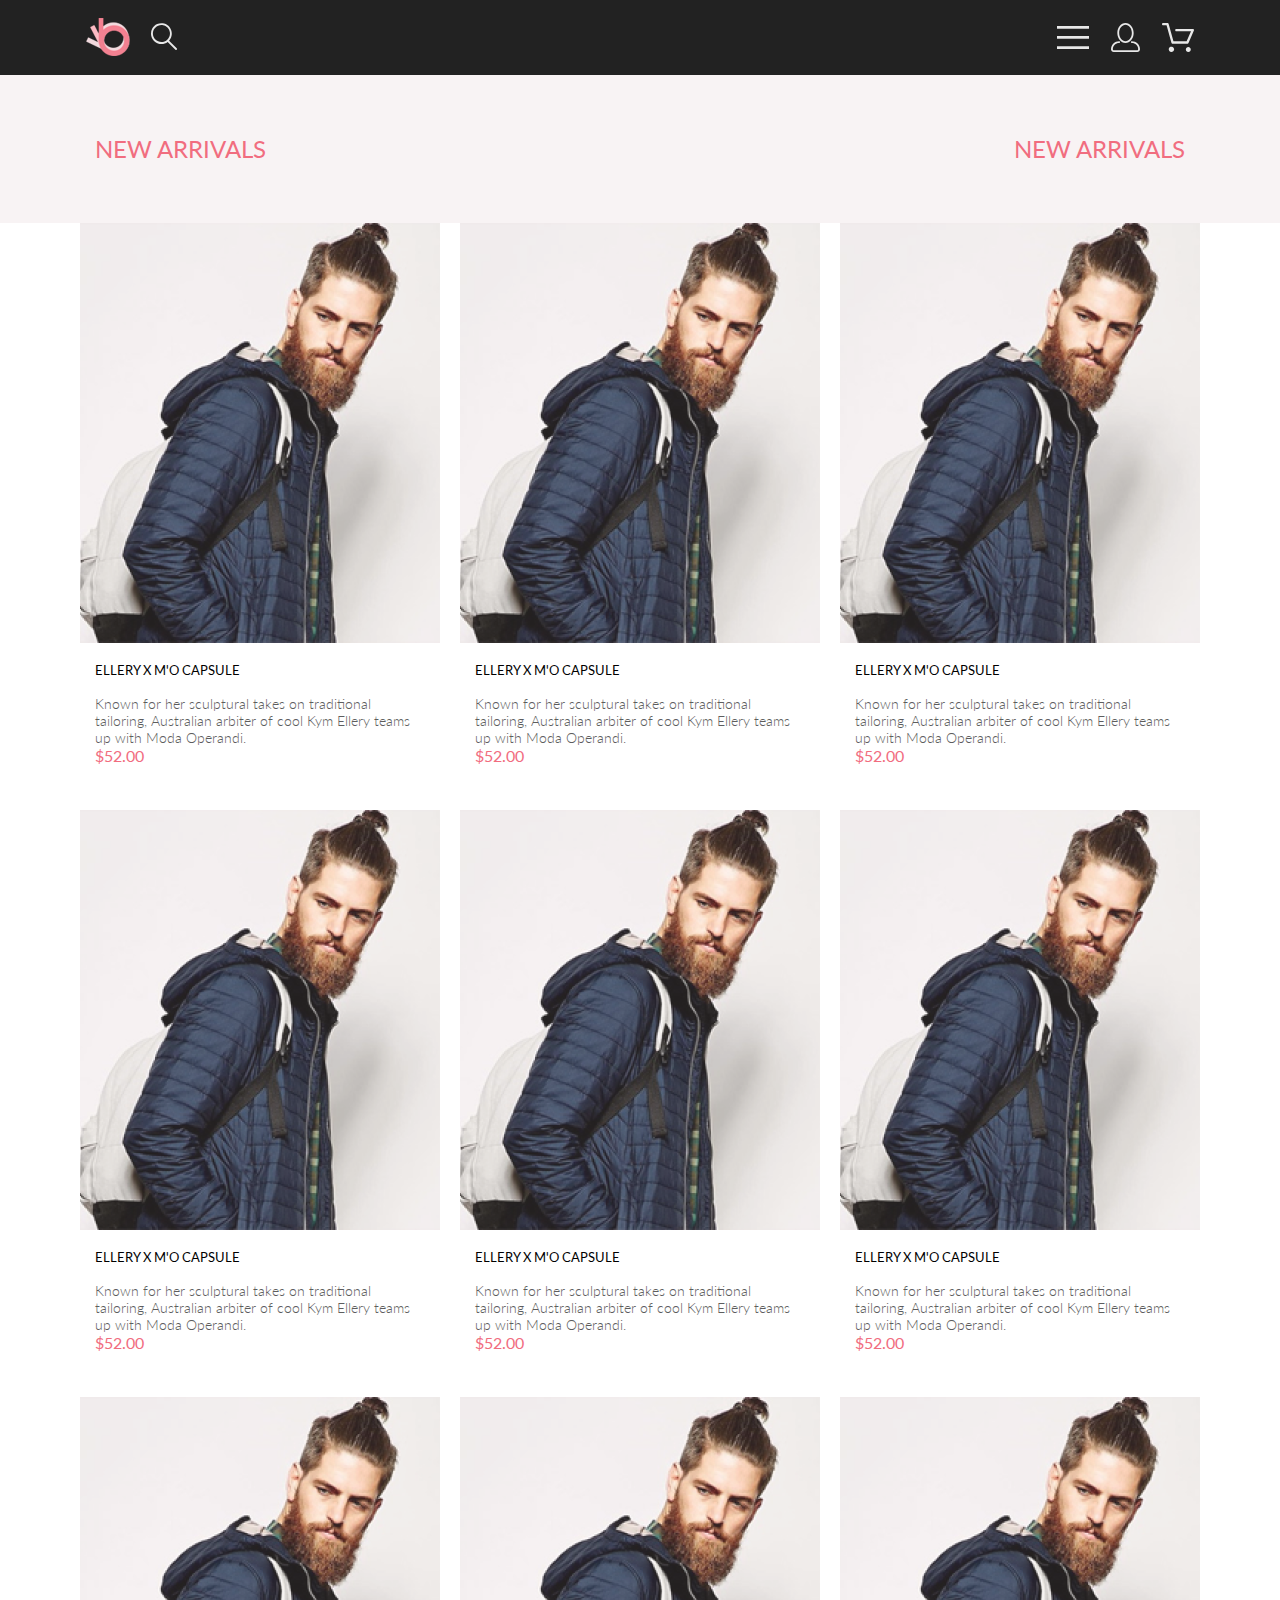
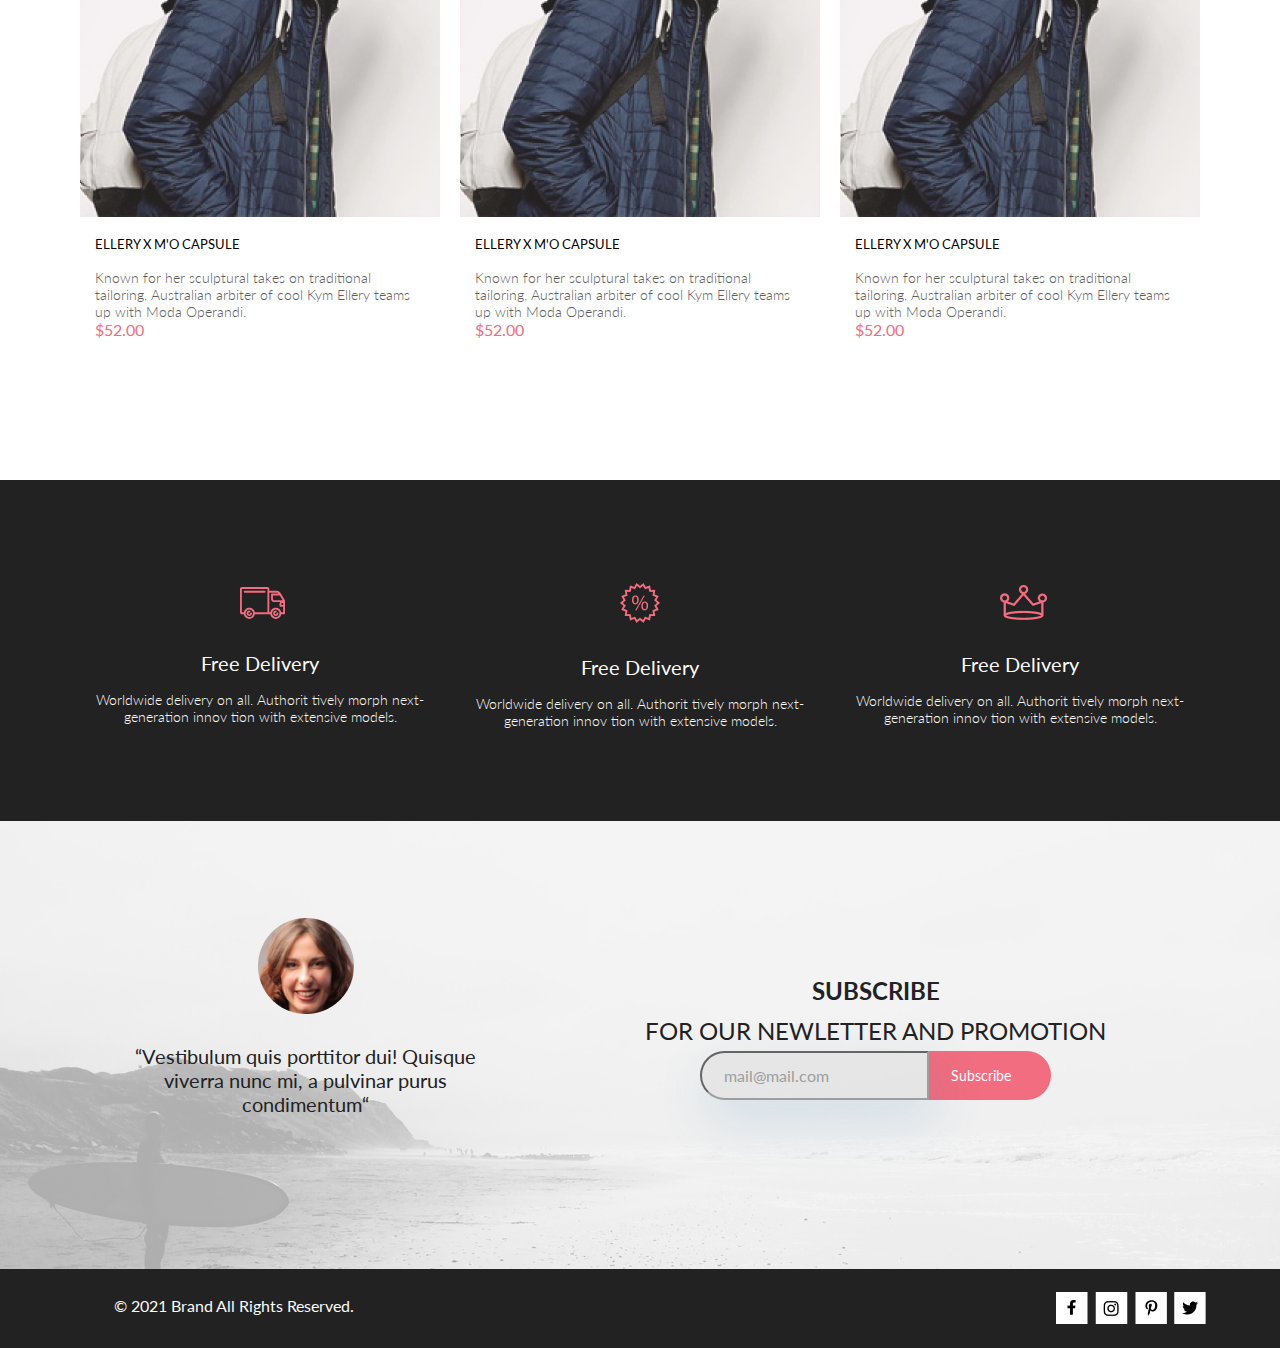
==== catalog.html @ 4927cd86 "Отправляю д/з к 3 уроку" ====
<!DOCTYPE html>
<html lang="en">

<head>
    <meta charset="UTF-8">
    <meta http-equiv="X-UA-Compatible" content="IE=edge">
    <meta name="viewport" content="width=device-width, initial-scale=1.0">
    <title>Интернет-магазин</title>
    <link rel="stylesheet" href="/style.css">
    <style>
        @import url('https://fonts.googleapis.com/css2?family=Lato:ital,wght@0,400;1,300;1,700&display=swap');
    </style>
</head>

<body>
    <div class="wrap">
        <div class="header">
            <div class="container">
                <div class="flex-head-menu">
                    <div class="flex-head-menu-left">
                        <div class="logo">
                            <p>
                                <a href="/index.html"><img src="/img/logo.svg" alt="Логотип"></a>
                            </p>
                        </div>
                        <div class="search">
                            <p>
                                <a href="#"><img src="/img/search.svg" alt="Поиск"></a>
                            </p>
                        </div>
                    </div>
                    <div class="flex-head-menu-right">
                        <div class="burger-menu">
                            <img src="/img/burger_menu.svg" alt="Меню">
                            <ul class="menu">
                                <h3 class="mega-heading-up">MENU</h3>
                                <li class="menu-list-section">
                                    <h3 class="mega-heading">MAN</h3>
                                    <div class="mega-box">
                                        <div class="mega-item">
                                            <a class="mega-link" href="/catalog.html">Accessories</a><br>
                                            <a class="mega-link" href="/catalog.html">Bags</a><br>
                                            <a class="mega-link" href="/catalog.html">Denim</a><br>
                                            <a class="mega-link" href="/catalog.html">T-Shirts</a><br>
                                        </div>
                                    </div>
                                </li>
                                <li class="menu-list section">
                                    <h3 class="mega-heading">WOMAN</h3>
                                    <div class="mega-box">
                                        <div class="mega-item">
                                            <a class="mega-link" href="/catalog.html">Accessories</a><br>
                                            <a class="mega-link" href="/catalog.html">Bags</a><br>
                                            <a class="mega-link" href="/catalog.html">Denim</a><br>
                                            <a class="mega-link" href="/catalog.html">T-Shirts</a><br>
                                            <a class="mega-link" href="/catalog.html">Shirts</a><br>
                                        </div>
                                    </div>
                                </li>
                                <li class="menu-list section">
                                    <h3 class="mega-heading">KIDS</h3>
                                    <div class="mega-box">
                                        <div class="mega-item">
                                            <a class="mega-link" href="/catalog.html">Accessories</a><br>
                                            <a class="mega-link" href="/catalog.html">Bags</a><br>
                                            <a class="mega-link" href="/catalog.html">Denim</a><br>
                                            <a class="mega-link" href="/catalog.html">T-Shirts</a><br>
                                            <a class="mega-link" href="/catalog.html">Shirts</a><br>
                                            <a class="mega-link" href="/catalog.html">Polos</a><br>
                                        </div>
                                    </div>
                                </li>
                            </ul>
                        </div>
                        <div class="sign-form">
                            <p>
                                <a href="/registration.html"><img src="/img/user_logo.svg" alt="Пользователь"></a>
                            </p>
                        </div>
                        <div class="cart">
                            <p>
                                <a href="#"><img src="/img/cart.svg" alt="Корзина"></a>
                            </p>
                        </div>
                    </div>
                </div>
            </div>
        </div>
        <div class="container header-block">
            <div class="header-block-text">
                <div class="header-block-text-left">
                    <div class="header-text">
                        <p>NEW ARRIVALS</p>
                    </div>
                </div>
                <div class="header-block-text-right">
                    <div class="header-text">
                        <p>NEW ARRIVALS</p>
                    </div>
                </div>
            </div>
        </div>

    </div>

    <section class="item-sec">
        <div class="container">
            <div class="item-flex">
                <div class="item">
                    <a href="#" class="item-link">
                        <img class="item-pic" src="img/Rectangle 15 copy.png" alt="product">
                        <div class="txt-box">
                            <p class="item-name">ELLERY X M'O CAPSULE</p>
                            <p class="item-desc">Known for her sculptural takes on traditional tailoring, Australian arbiter of cool Kym Ellery teams up with Moda Operandi.</p>
                            <p class="item-price">$52.00</p>
                        </div>
                    </a>
                </div>
                <div class="item">
                    <a href="#" class="item-link">
                        <img class="item-pic" src="img/Rectangle 15 copy.png" alt="product">
                        <div class="txt-box">
                            <p class="item-name">ELLERY X M'O CAPSULE</p>
                            <p class="item-desc">Known for her sculptural takes on traditional tailoring, Australian arbiter of cool Kym Ellery teams up with Moda Operandi.</p>
                            <p class="item-price">$52.00</p>
                        </div>
                    </a>
                </div>
                <div class="item">
                    <a href="#" class="item-link">
                        <img class="item-pic" src="img/Rectangle 15 copy.png" alt="product">
                        <div class="txt-box">
                            <p class="item-name">ELLERY X M'O CAPSULE</p>
                            <p class="item-desc">Known for her sculptural takes on traditional tailoring, Australian arbiter of cool Kym Ellery teams up with Moda Operandi.</p>
                            <p class="item-price">$52.00</p>
                        </div>
                    </a>
                </div>
                <div class="item">
                    <a href="#" class="item-link">
                        <img class="item-pic" src="img/Rectangle 15 copy.png" alt="product">
                        <div class="txt-box">
                            <p class="item-name">ELLERY X M'O CAPSULE</p>
                            <p class="item-desc">Known for her sculptural takes on traditional tailoring, Australian arbiter of cool Kym Ellery teams up with Moda Operandi.</p>
                            <p class="item-price">$52.00</p>
                        </div>
                    </a>
                </div>
                <div class="item">
                    <a href="#" class="item-link">
                        <img class="item-pic" src="img/Rectangle 15 copy.png" alt="product">
                        <div class="txt-box">
                            <p class="item-name">ELLERY X M'O CAPSULE</p>
                            <p class="item-desc">Known for her sculptural takes on traditional tailoring, Australian arbiter of cool Kym Ellery teams up with Moda Operandi.</p>
                            <p class="item-price">$52.00</p>
                        </div>
                    </a>
                </div>
                <div class="item">
                    <a href="#" class="item-link">
                        <img class="item-pic" src="img/Rectangle 15 copy.png" alt="product">
                        <div class="txt-box">
                            <p class="item-name">ELLERY X M'O CAPSULE</p>
                            <p class="item-desc">Known for her sculptural takes on traditional tailoring, Australian arbiter of cool Kym Ellery teams up with Moda Operandi.</p>
                            <p class="item-price">$52.00</p>
                        </div>
                    </a>
                </div>
                <div class="item">
                    <a href="#" class="item-link">
                        <img class="item-pic" src="img/Rectangle 15 copy.png" alt="product">
                        <div class="txt-box">
                            <p class="item-name">ELLERY X M'O CAPSULE</p>
                            <p class="item-desc">Known for her sculptural takes on traditional tailoring, Australian arbiter of cool Kym Ellery teams up with Moda Operandi.</p>
                            <p class="item-price">$52.00</p>
                        </div>
                    </a>
                </div>
                <div class="item">
                    <a href="#" class="item-link">
                        <img class="item-pic" src="img/Rectangle 15 copy.png" alt="product">
                        <div class="txt-box">
                            <p class="item-name">ELLERY X M'O CAPSULE</p>
                            <p class="item-desc">Known for her sculptural takes on traditional tailoring, Australian arbiter of cool Kym Ellery teams up with Moda Operandi.</p>
                            <p class="item-price">$52.00</p>
                        </div>
                    </a>
                </div>
                <div class="item">
                    <a href="#" class="item-link">
                        <img class="item-pic" src="img/Rectangle 15 copy.png" alt="product">
                        <div class="txt-box">
                            <p class="item-name">ELLERY X M'O CAPSULE</p>
                            <p class="item-desc">Known for her sculptural takes on traditional tailoring, Australian arbiter of cool Kym Ellery teams up with Moda Operandi.</p>
                            <p class="item-price">$52.00</p>
                        </div>
                    </a>
                </div>
            </div>
        </div>
    </section>
    <div class="special_offer_back">
        <div class="special_offer">
            <div class="special_offer_text">
                <img class="special_offer_img" src="/img/delivery.svg" alt="delivery">
                <p class="special_offer_head">Free Delivery</p>
                <p class="special_offer_desk">Worldwide delivery on all. Authorit tively morph next-generation innov tion with extensive models.</p>
            </div>
            <div class="special_offer_text">
                <img class="special_offer_img" src="/img/sale.png" alt="sale">
                <p class="special_offer_head">Free Delivery</p>
                <p class="special_offer_desk">Worldwide delivery on all. Authorit tively morph next-generation innov tion with extensive models.</p>
            </div>
            <div class="special_offer_text">
                <img class="special_offer_img" src="/img/quality.png" alt="quality">
                <p class="special_offer_head">Free Delivery</p>
                <p class="special_offer_desk">Worldwide delivery on all. Authorit tively morph next-generation innov tion with extensive models.</p>
            </div>
        </div>
    </div>
    <div class="feedback">
        <div class="feedback_block">
            <div class="feedback_block_img">
                <img class="feedback_block_image" src="/img/Intersect.png" alt="Intersect">
                <p class="feedback_block_text">“Vestibulum quis porttitor dui! Quisque viverra nunc mi, a pulvinar purus condimentum“</p>
            </div>
            <div class="feedback_text">
                <p class="feedback_text_head">SUBSCRIBE</p>
                <p class="feedback_text_desk">FOR OUR NEWLETTER AND PROMOTION</p>
                <div class="fb_button">
                    <input class="example1" type="email" placeholder="mail@mail.com">
                    <div class="feedback_button">Subscribe</div>
                </div>
            </div>
        </div>
    </div>
    <div class="footer">
        <div class="footer_area">
            <div class="flex-footer-menu">
                <div class="flex-footer-menu-left">
                    <div class="footer_text">
                        <p>© 2021 Brand All Rights Reserved.</p>
                    </div>
                </div>
                <div class="flex-footer-menu-right">
                    <div class="social"><img src="/img/5.png" alt="facebook">
                    </div>
                    <div class="social"><img src="/img/4.png" alt="instagram">
                    </div>
                    <div class="social"><img src="/img/6.png" alt="pinterest">
                    </div>
                    <div class="social"><img src="/img/2.png" alt="twitter">
                    </div>
                </div>
            </div>
        </div>
    </div>
</body>

</html>
---- style.css ----
* {
    margin: auto;
}

.header {
    width: 100%;
    background-color: #222222;
    height: 75px;
}

.container {
    width: 1140px;
    display: flex;
}

.flex-head-menu {
    justify-content: space-between;
}

.background {
    width: 100%;
    height: 764px;
    background-color: #F1E4E6;
    position: absolute;
    display: flex;
}

.flex-head-menu {
    padding-top: 18px;
    display: flex;
}

.flex-head-menu-left {
    display: flex;
    width: 111px;
    justify-content: left;
    margin-left: 0px;
}

.flex-head-menu-right {
    display: flex;
    width: 159px;
    justify-content: right;
    margin-left: 859px;
}

.image_block {
    width: 1140px;
    display: flex;
}

.background_img {
    margin-left: -220px;
}

.backgroung_text {
    margin: 0px auto;
    width: 405px;
    display: flex;
}

.item_cont {
    width: 1140px;
    height: 260px;
    margin-top: 829px;
    margin-bottom: 30px;
    display: flex;
    justify-content: space-between;
}

.item-cont-card {
    width: 360px;
    height: 260px;
}

.item-cont-card:hover {
    box-shadow: 0 5px 8px rgba(0, 0, 0, 16);
    width: 360px;
}

.item-text {
    font-family: 'Lato';
    font-style: normal;
    font-weight: 400;
    font-size: 16px;
    line-height: 19px;
    text-align: center;
    color: #FFFFFF;
    margin: -150px 103px 105px 103px;
}

.item-text-bold {
    font-family: 'Lato';
    font-style: normal;
    font-weight: 400;
    font-size: 16px;
    line-height: 19px;
    text-align: center;
    color: #F16D7F;
    margin: -105px 103px 105px 103px;
}

.item_cont2 {
    width: 1140px;
    height: 180px;
    margin-top: 30px;
    display: flexbox;
    justify-content: space-between;
}

.item_cont2:hover {
    box-shadow: 0 5px 8px rgba(0, 0, 0, 16);
    width: 1140px;
}

.item-text2 {
    font-family: 'Lato';
    font-style: normal;
    font-weight: 400;
    font-size: 16px;
    line-height: 19px;
    text-align: center;
    color: #FFFFFF;
    margin: -105px 103px 105px 103px;
}

.item-text-bold2 {
    font-family: 'Lato';
    font-style: normal;
    font-weight: 400;
    font-size: 16px;
    line-height: 19px;
    text-align: center;
    color: #F16D7F;
    margin: -105px 489.14px 65px 491.14px;
}

.button {
    width: 211px;
    height: 47px;
    margin-top: 48.5px;
    border: 1px solid #FF6A6A;
}

.button_text {
    font-family: 'Lato';
    font-style: normal;
    font-weight: 400;
    font-size: 16px;
    line-height: 19px;
    color: #F26376;
    text-align: center;
    margin-top: 14.5px;
    text-decoration: none;
    display: flex;
    justify-content: space-between;
    margin-left: 38.5px;
}

.special_offer_back {
    width: 100%;
    margin-top: 95.5px;
    background-color: #222222;
    height: 341px;
}

.special_offer_img {
    margin-top: 103px;
    margin-left: 160px;
}

.special_offer {
    width: 1140px;
    display: flex;
}

.special_offer_text {
    width: 360px;
}

.special_offer_head {
    margin-top: 28.07px;
    font-family: 'Lato';
    font-style: normal;
    font-weight: 400;
    font-size: 19.96px;
    line-height: 24px;
    color: #FBFBFB;
    text-align: center;
}

.special_offer_desk {
    margin-top: 16px;
    font-family: 'Lato';
    font-style: normal;
    font-weight: 300;
    font-size: 13.972px;
    line-height: 17px;
    text-align: center;
    color: #FBFBFB;
}

.feedback {
    width: 100%;
    height: 448px;
    background: rgba(244, 244, 244, 0.7);
    background-image: url(/img/photo_subscribe.jpg);
    background-repeat: no-repeat;
    background-position: center;
    background-size: cover;
}

.feedback_block {
    width: 1140px;
    height: 448px;
    display: flex;
    justify-content: space-between;
}

.feedback_block_img {
    width: 359.45px;
    height: 448px;
}

.feedback_block_image {
    margin-top: 97px;
    display: block;
}

.feedback_block_text {
    margin-top: 30px;
    font-family: 'Lato';
    font-style: normal;
    font-weight: 400;
    font-size: 20px;
    line-height: 24px;
    text-align: center;
    color: #222224;
}

.feedback_text {
    width: 557px;
    height: 448px;
}

.feedback_text_head {
    margin-top: 150px;
    font-family: 'Lato';
    font-style: normal;
    font-weight: 700;
    font-size: 24px;
    line-height: 167.2%;
    text-align: center;
    color: #222224;
}

.feedback_text_desk {
    font-family: 'Lato';
    font-style: normal;
    font-weight: 400;
    font-size: 24px;
    line-height: 167.2%;
    text-align: center;
    color: #222224;
}

.example1 {
    font-family: 'Lato';
    height: 49px;
    font-style: normal;
    font-weight: 400;
    font-size: 14px;
    line-height: 17px;
    display: flex;
    align-items: center;
    opacity: 0.67;
    font-size: 16px;
    color: #1F3F68;
    box-sizing: border-box;
    background: #E1E1E1;
    box-shadow: 5px 20px 50px rgba(16, 112, 177, 0.2);
    border-radius: 69px 0px 0px 70px;
    padding-left: 22px;
    margin-right: 0px;
}

.feedback_button {
    background: #F16D7F;
    height: 49px;
    border-radius: 0px 69px 70px 0px;
    font-family: 'Lato';
    font-style: normal;
    font-weight: 400;
    font-size: 14px;
    line-height: 17px;
    display: flex;
    align-items: center;
    text-align: center;
    color: #FFFFFF;
    width: 100px;
    padding-left: 22px;
    margin-left: 0px;
}

.fb_button {
    display: flex;
}

.footer {
    width: 100%;
    background-color: #222222;
    height: 79px;
}

.footer_area {
    width: 1140px;
}

.footer_text {
    font-family: 'Lato';
    font-style: normal;
    font-weight: 400;
    font-size: 16px;
    line-height: 19px;
    color: #FBFBFB;
}

.flex-footer-menu {
    justify-content: space-between;
    display: flex;
}

.flex-footer-menu-left {
    display: flex;
    width: 332px;
    justify-content: left;
    margin-left: 0px;
    padding-top: 14px;
}

.flex-footer-menu-right {
    display: flex;
    width: 159px;
    justify-content: right;
    margin-left: 655px;
    padding-top: 23px;
}

.header-block {
    width: 100%;
    height: 148px;
    background: #F8F3F4;
}

.header-text {
    font-family: 'Lato';
    font-style: normal;
    font-weight: 400;
    font-size: 24px;
    line-height: 28.8px;
    color: #F16D7F;
}

.header-block-text {
    width: 1140px;
    justify-content: space-between;
    display: flex;
}

.header-block-text-reg {
    width: 1140px;
}

.header-block-text-left {
    width: 194px;
}

.header-block-text-right {
    margin-left: 700px;
}

.menu {
    width: 232px;
    height: 710px;
    background: #FFFFFF;
    z-index: 7;
    padding: 37px 34px;
    display: none;
}

.menu {
    list-style-type: none;
}

.mega-heading-up {
    font-family: 'Lato';
    font-style: normal;
    font-weight: 700;
    font-size: 14px;
    line-height: 17px;
    color: #000000;
}

.mega-heading {
    font-family: 'Lato';
    font-style: normal;
    font-weight: 400;
    font-size: 14px;
    line-height: 17px;
    color: #F16D7F;
    padding-top: 24px;
    padding-bottom: 12px;
    text-decoration: none;
}

.mega-link {
    display: block;
    font-family: 'Lato';
    font-style: normal;
    font-weight: 400;
    font-size: 14px;
    line-height: 17px;
    color: #6F6E6E;
    text-decoration: none;
    margin-left: 25px;
}

.mega-link:hover {
    color: #F16D7F;
}

.menu-list-section {
    position: relative;
}

.burger-menu:hover>.menu {
    display: block;
    position: absolute;
}

.burger-menu {
    display: inline;
    padding: auto;
}

.item-head {
    width: 1140px;
}

.item-heading {
    margin-top: 96px;
    font-family: 'Lato';
    font-style: normal;
    font-weight: 400;
    font-size: 30px;
    line-height: 36px;
    color: #222222;
    text-align: center;
}

.desc {
    margin-bottom: 100px;
    font-family: 'Lato';
    font-style: normal;
    font-weight: 400;
    font-size: 14px;
    line-height: 17px;
    color: #9F9F9F;
    text-align: center;
}

.item-link {
    display: block;
    text-decoration: none;
    width: 360px;
}

.txt-box {
    padding: 15px;
}

.item-name {
    font-family: 'Lato';
    font-style: normal;
    font-weight: 400;
    font-size: 13px;
    margin-bottom: 17px;
    line-height: 16px;
    color: #000000;
    text-transform: uppercase;
}

.item-desc {
    font-family: 'Lato';
    font-size: 14px;
    font-weight: 300;
    line-height: 17px;
    color: #5D5D5D;
}

.item-price {
    font-family: 'Lato';
    font-style: normal;
    font-weight: 400;
    font-size: 16px;
    line-height: 19px;
    color: #F16D7F;
}

.item-pic {
    width: 100%;
}

.item:hover {
    box-shadow: 0 5px 8px rgba(0, 0, 0, 16);
    width: 360px;
}

.item:hover .item-pic {
    filter: brightness(30%);
}

.item-flex {
    display: flex;
    flex-wrap: wrap;
    justify-content: space-between;
}

.item-flex-prod {
    margin-top: 130px;
    width: 1140px;
    display: flex;
    justify-content: space-between;
}

.item {
    margin-bottom: 30px;
}

.reg-area {
    display: flex;
}

.reg-heading {
    font-family: 'Lato';
    font-style: normal;
    font-weight: 300;
    font-size: 24px;
    line-height: 28px;
    color: #000000;
    margin-bottom: 22px;
}

.bonus {
    font-family: 'Lato';
    font-style: normal;
    font-weight: 300;
    font-size: 24px;
    line-height: 29px;
    color: #000000;
    margin-top: 21px;
    list-style-type: none;
}

li:before {
    content: url(/img/Vector.png);
    margin-right: 28px;
}

.reg-form {
    width: 360px;
}

.reg-bonus-text {
    width: 652px;
    margin-left: 128px;
    margin-top: 64px;
}

.reg-text {
    font-family: 'Lato';
    font-style: normal;
    font-weight: 300;
    font-size: 16px;
    line-height: 19px;
    color: #222222;
}

.first {
    margin-top: 64px;
}

.text-form {
    width: 360px;
    height: 45px;
    margin-bottom: 20px;
    margin-top: 20px;
    padding-left: 16.73px;
}

.reg-text-extra {
    font-family: 'Lato';
    font-style: normal;
    font-weight: 300;
    font-size: 13px;
    line-height: 16px;
    color: #B1B1B1;
}

.reg-button {
    width: 167px;
    height: 50px;
    background: #F16D7F;
    border: none;
    margin-top: 39px;
}

.regtext {
    font-family: 'Lato';
    font-style: normal;
    font-weight: 400;
    font-size: 14px;
    line-height: 17px;
    color: #FFFFFF;
}

.radio-button {
    width: 170px;
    margin: 0;
    display: flex;
    justify-content: space-between;
}

.social:hover {
    color: #F16D7F;
}
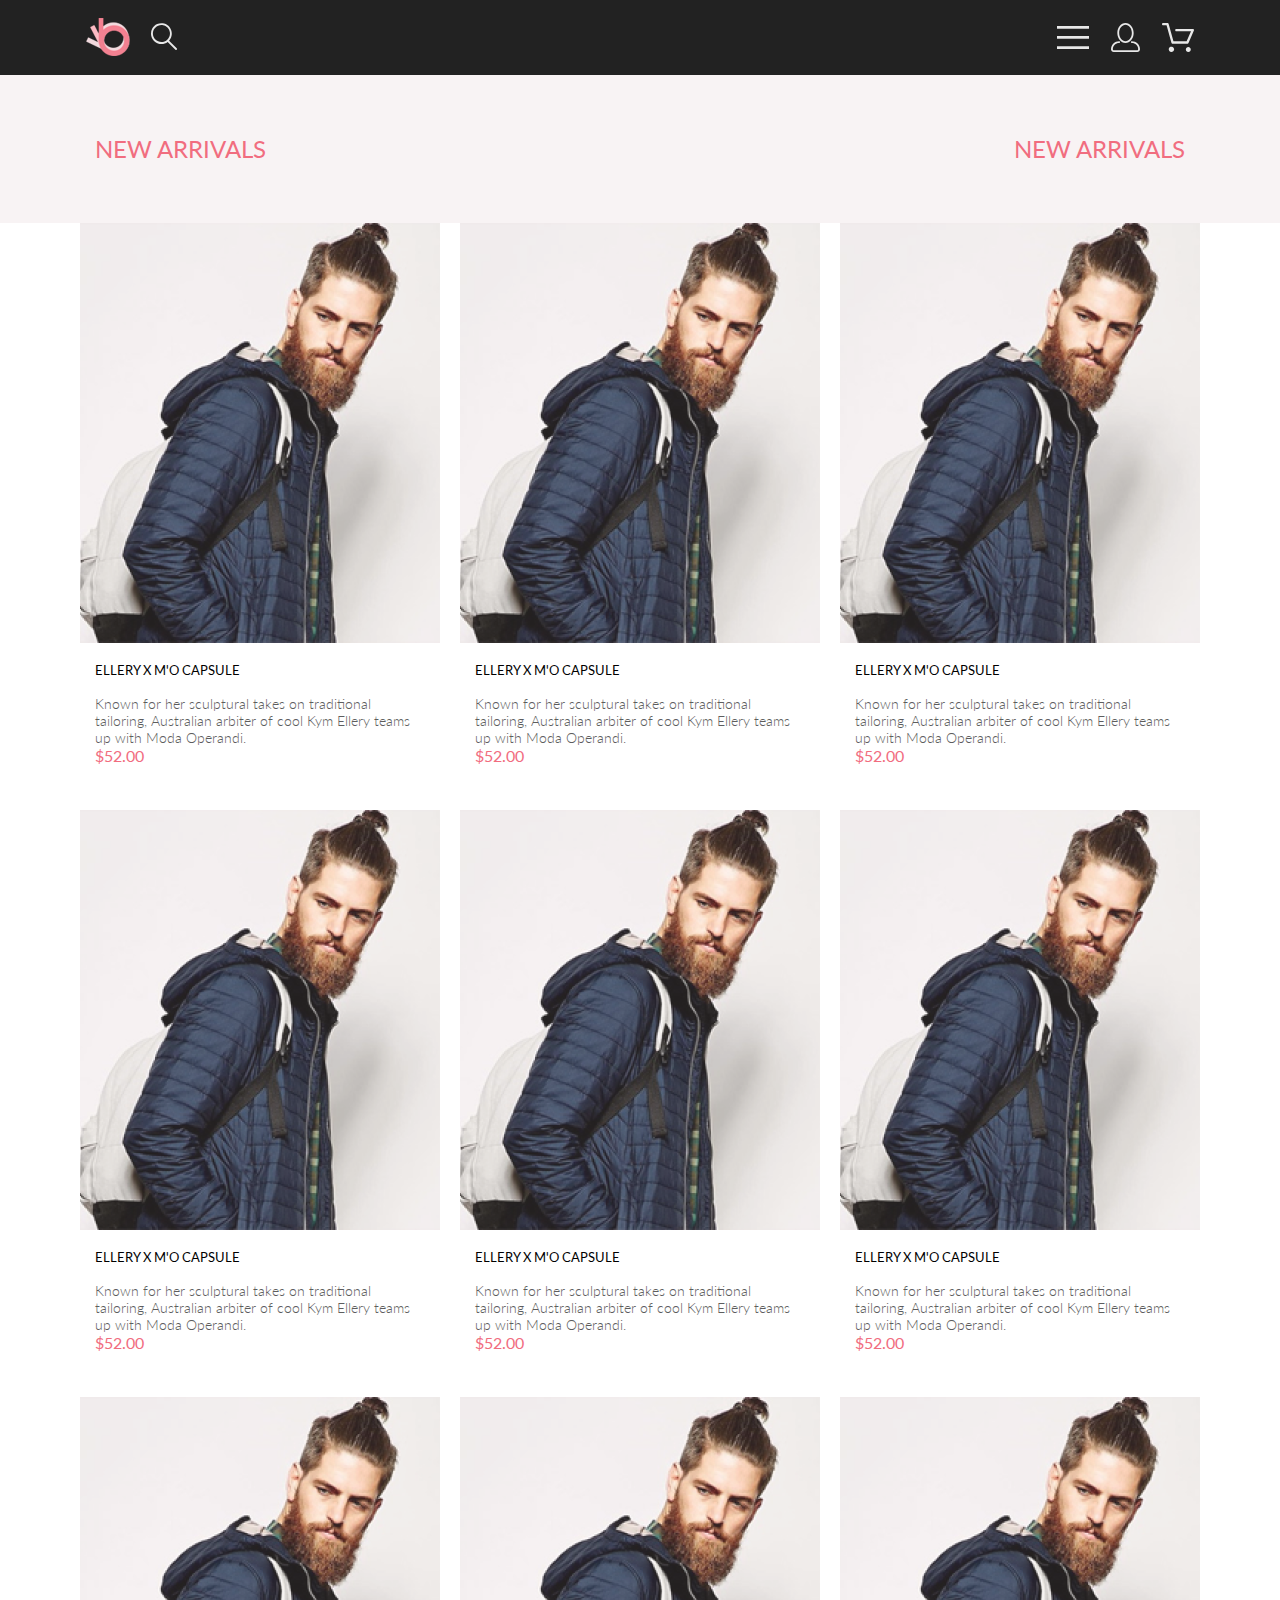
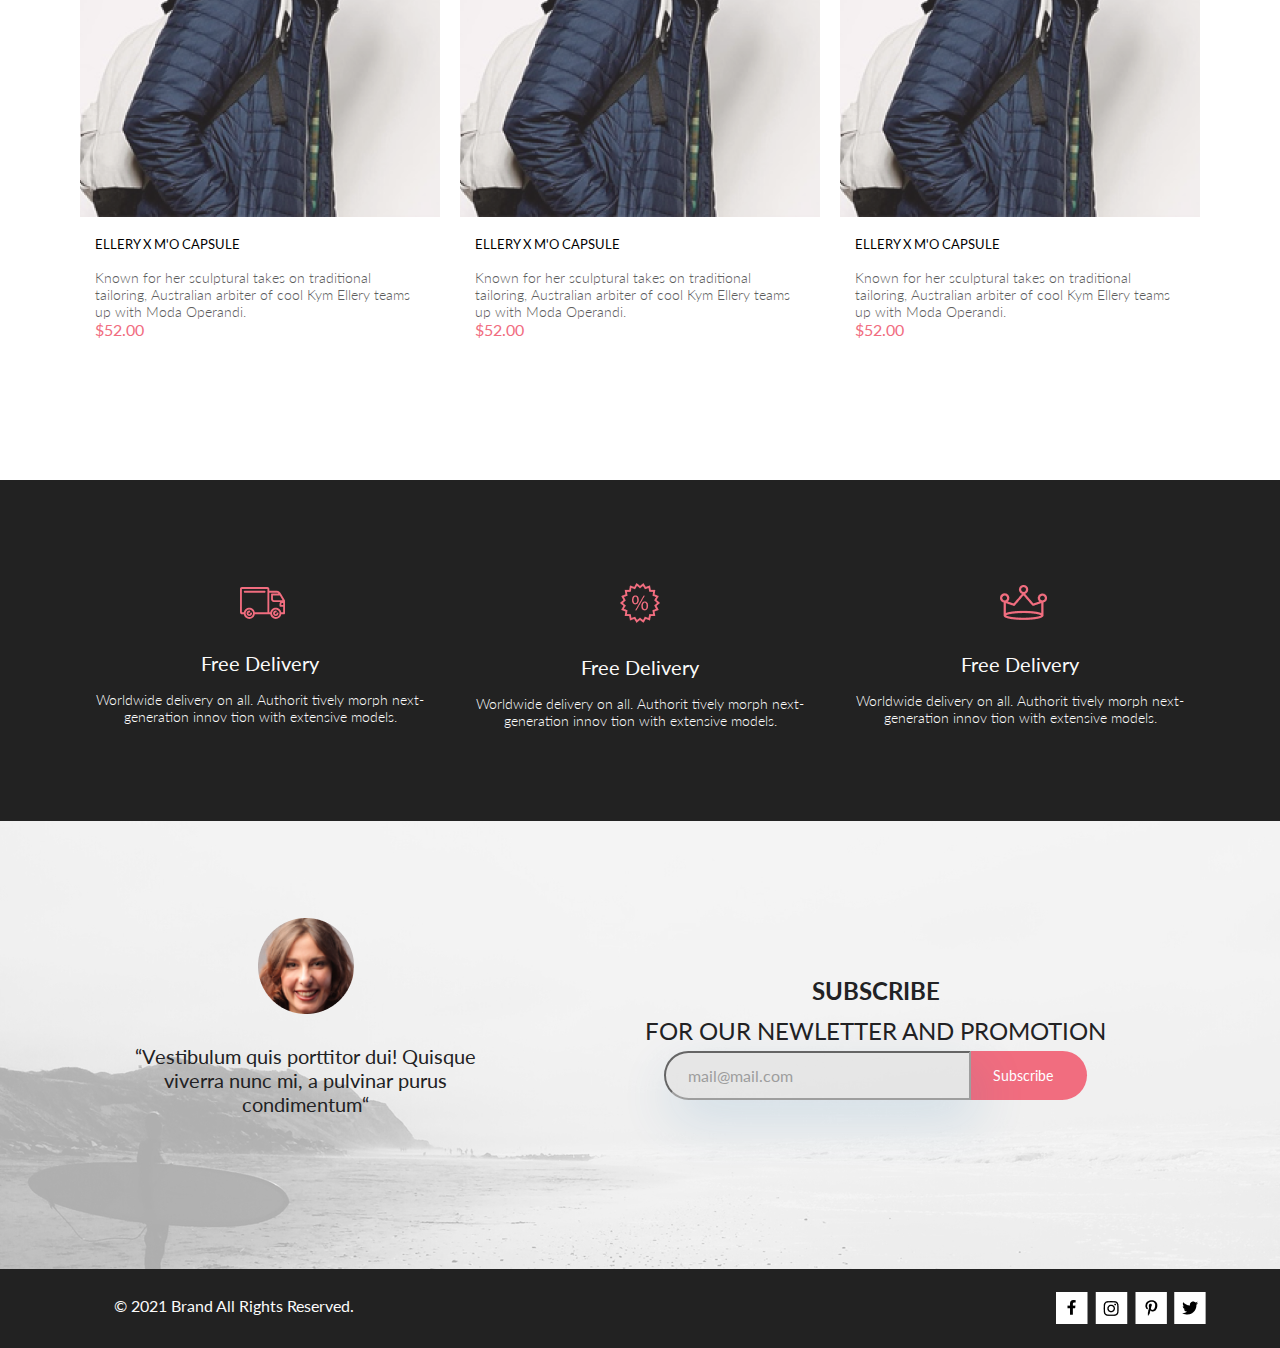
==== commit 9f140b93: "Add files via upload" ====
--- a/catalog.html
+++ b/catalog.html
@@ -5,7 +5,8 @@
     <meta charset="UTF-8">
     <meta http-equiv="X-UA-Compatible" content="IE=edge">
     <meta name="viewport" content="width=device-width, initial-scale=1.0">
-    <title>Интернет-магазин</title>
+    <title>Каталог - Интернет-магазин</title>
+    <link href="https://cdn.jsdelivr.net/npm/bootstrap@5.2.0-beta1/dist/css/bootstrap.min.css" rel="stylesheet" integrity="sha384-0evHe/X+R7YkIZDRvuzKMRqM+OrBnVFBL6DOitfPri4tjfHxaWutUpFmBp4vmVor" crossorigin="anonymous">
     <link rel="stylesheet" href="/style.css">
     <style>
         @import url('https://fonts.googleapis.com/css2?family=Lato:ital,wght@0,400;1,300;1,700&display=swap');
@@ -86,16 +87,18 @@
                 </div>
             </div>
         </div>
-        <div class="container header-block">
-            <div class="header-block-text">
-                <div class="header-block-text-left">
-                    <div class="header-text">
-                        <p>NEW ARRIVALS</p>
-                    </div>
-                </div>
-                <div class="header-block-text-right">
-                    <div class="header-text">
-                        <p>NEW ARRIVALS</p>
+        <div class="header-block">
+            <div class="container header-block">
+                <div class="header-block-text">
+                    <div class="header-block-text-left">
+                        <div class="header-text">
+                            <p>NEW ARRIVALS</p>
+                        </div>
+                    </div>
+                    <div class="header-block-text-right">
+                        <div class="header-text">
+                            <p>NEW ARRIVALS</p>
+                        </div>
                     </div>
                 </div>
             </div>
@@ -255,6 +258,8 @@
             </div>
         </div>
     </div>
+    <!-- JavaScript Bundle with Popper -->
+    <script src="https://cdn.jsdelivr.net/npm/bootstrap@5.2.0-beta1/dist/js/bootstrap.bundle.min.js" integrity="sha384-pprn3073KE6tl6bjs2QrFaJGz5/SUsLqktiwsUTF55Jfv3qYSDhgCecCxMW52nD2" crossorigin="anonymous"></script>
 </body>
 
 </html>--- a/style.css
+++ b/style.css
@@ -1,5 +1,9 @@
 * {
     margin: auto;
+}
+
+a {
+    text-decoration: none;
 }
 
 .header {
@@ -304,6 +308,11 @@
 
 .fb_button {
     display: flex;
+    width: 423px;
+}
+
+.example1 {
+    width: 322.59px;
 }
 
 .footer {
@@ -613,6 +622,12 @@
     background: #F16D7F;
     border: none;
     margin-top: 39px;
+    font-family: 'Lato';
+    font-style: normal;
+    font-weight: 400;
+    font-size: 14px;
+    line-height: 17px;
+    color: #FFFFFF;
 }
 
 .regtext {
@@ -633,4 +648,130 @@
 
 .social:hover {
     color: #F16D7F;
+}
+
+.product-desc {
+    width: 1141px;
+    height: 601px;
+    text-align: center;
+}
+
+.product-desc-header {
+    font-family: 'Lato';
+    font-style: normal;
+    font-weight: 300;
+    font-size: 14px;
+    line-height: 17px;
+    color: #F16D7F;
+    margin-top: 64.13px;
+    margin-bottom: 12.1px;
+}
+
+.product-desc-header2 {
+    margin-top: 12.1px;
+    margin-bottom: 48.41px;
+    font-family: 'Lato';
+    font-style: normal;
+    font-weight: 300;
+    font-size: 18px;
+    line-height: 22px;
+    color: #4D4D4D;
+}
+
+.product-desc-text {
+    font-family: 'Lato';
+    font-style: normal;
+    font-weight: 300;
+    font-size: 14px;
+    line-height: 17px;
+    text-align: center;
+    color: #5E5E5E;
+    width: 555px;
+}
+
+.product-desc-price {
+    margin-top: 32.27px;
+    font-family: 'Lato';
+    font-style: normal;
+    font-weight: 300;
+    font-size: 24px;
+    line-height: 29px;
+    color: #EF5B70;
+    margin-bottom: 65.04px;
+}
+
+.borderimg {
+    width: 642px;
+    height: 2px;
+    border: 1px solid #EAEAEA;
+}
+
+.accordion-flush {
+    position: auto;
+    width: 490px;
+    display: flex;
+    justify-content: space-between;
+    margin-top: 65.05px;
+    z-index: 7;
+}
+
+.accordion-body {
+    width: 142px;
+    display: flex;
+    flex-wrap: wrap;
+    text-align: center;
+}
+
+.accordion {
+    --bs-accordion-color: #000;
+    --bs-accordion-bg: #fff;
+    --bs-accordion-transition: color 0.15s ease-in-out, background-color 0.15s ease-in-out, border-color 0.15s ease-in-out, box-shadow 0.15s ease-in-out, border-radius 0.15s ease;
+    --bs-accordion-border-color: var(--bs-border-color);
+    --bs-accordion-border-width: 1px;
+    --bs-accordion-border-radius: 0.375rem;
+    --bs-accordion-inner-border-radius: calc(0.375rem - 1px);
+    --bs-accordion-btn-padding-x: 1.25rem;
+    --bs-accordion-btn-padding-y: 1rem;
+    --bs-accordion-btn-color: var(--bs-body-color);
+    --bs-accordion-btn-bg: var(--bs-accordion-bg);
+    --bs-accordion-btn-icon: url(data:image/svg+xml,%3csvg xmlns='http://www.w3.org/2000/svg' viewBox='0 0 16 16' fill='var%28--bs-body-color%29'%3e%3cpath fill-rule='evenodd' d='M1.646 4.646a.5.5 0 0 1 .708 0L8 10.293l5.646-5.647a.5.5 0 0 1 .708.708l-6 6a.5.5 0 0 1-.708 0l-6-6a.5.5 0 0 1 0-.708z'/%3e%3c/svg%3e);
+    --bs-accordion-btn-icon-width: 1.25rem;
+    --bs-accordion-btn-icon-transform: rotate(-180deg);
+    --bs-accordion-btn-icon-transition: transform 0.2s ease-in-out;
+    --bs-accordion-btn-active-icon: url(data:image/svg+xml,%3csvg xmlns='http://www.w3.org/2000/svg' viewBox='0 0 16 16' fill='%230c63e4'%3e%3cpath fill-rule='evenodd' d='M1.646 4.646a.5.5 0 0 1 .708 0L8 10.293l5.646-5.647a.5.5 0 0 1 .708.708l-6 6a.5.5 0 0 1-.708 0l-6-6a.5.5 0 0 1 0-.708z'/%3e%3c/svg%3e);
+    --bs-accordion-btn-focus-border-color: #86b7fe;
+    --bs-accordion-btn-focus-box-shadow: 0 0 0 0.25rem rgba(13, 110, 253, 0.25);
+    --bs-accordion-body-padding-x: 1.25rem;
+    --bs-accordion-body-padding-y: 1rem;
+    --bs-accordion-active-color: #0c63e4;
+    --bs-accordion-active-bg: #e7f1ff;
+}
+
+.checkbox {
+    font-family: 'Lato';
+    font-style: normal;
+    font-weight: 400;
+    font-size: 14px;
+    line-height: 17px;
+    color: #6F6E6E;
+}
+
+.inputnumber {
+    font-family: 'Lato';
+    font-style: normal;
+    font-weight: 400;
+    font-size: 14px;
+    line-height: 17px;
+    color: #6F6E6E;
+    width: 108px;
+}
+
+.product_button {
+    width: 211px;
+    height: 47.4px;
+    border: 1px solid #FF6A6A;
+    display: flex;
+    justify-content: center;
+    margin-top: 48.91px;
+    text-decoration: none;
 }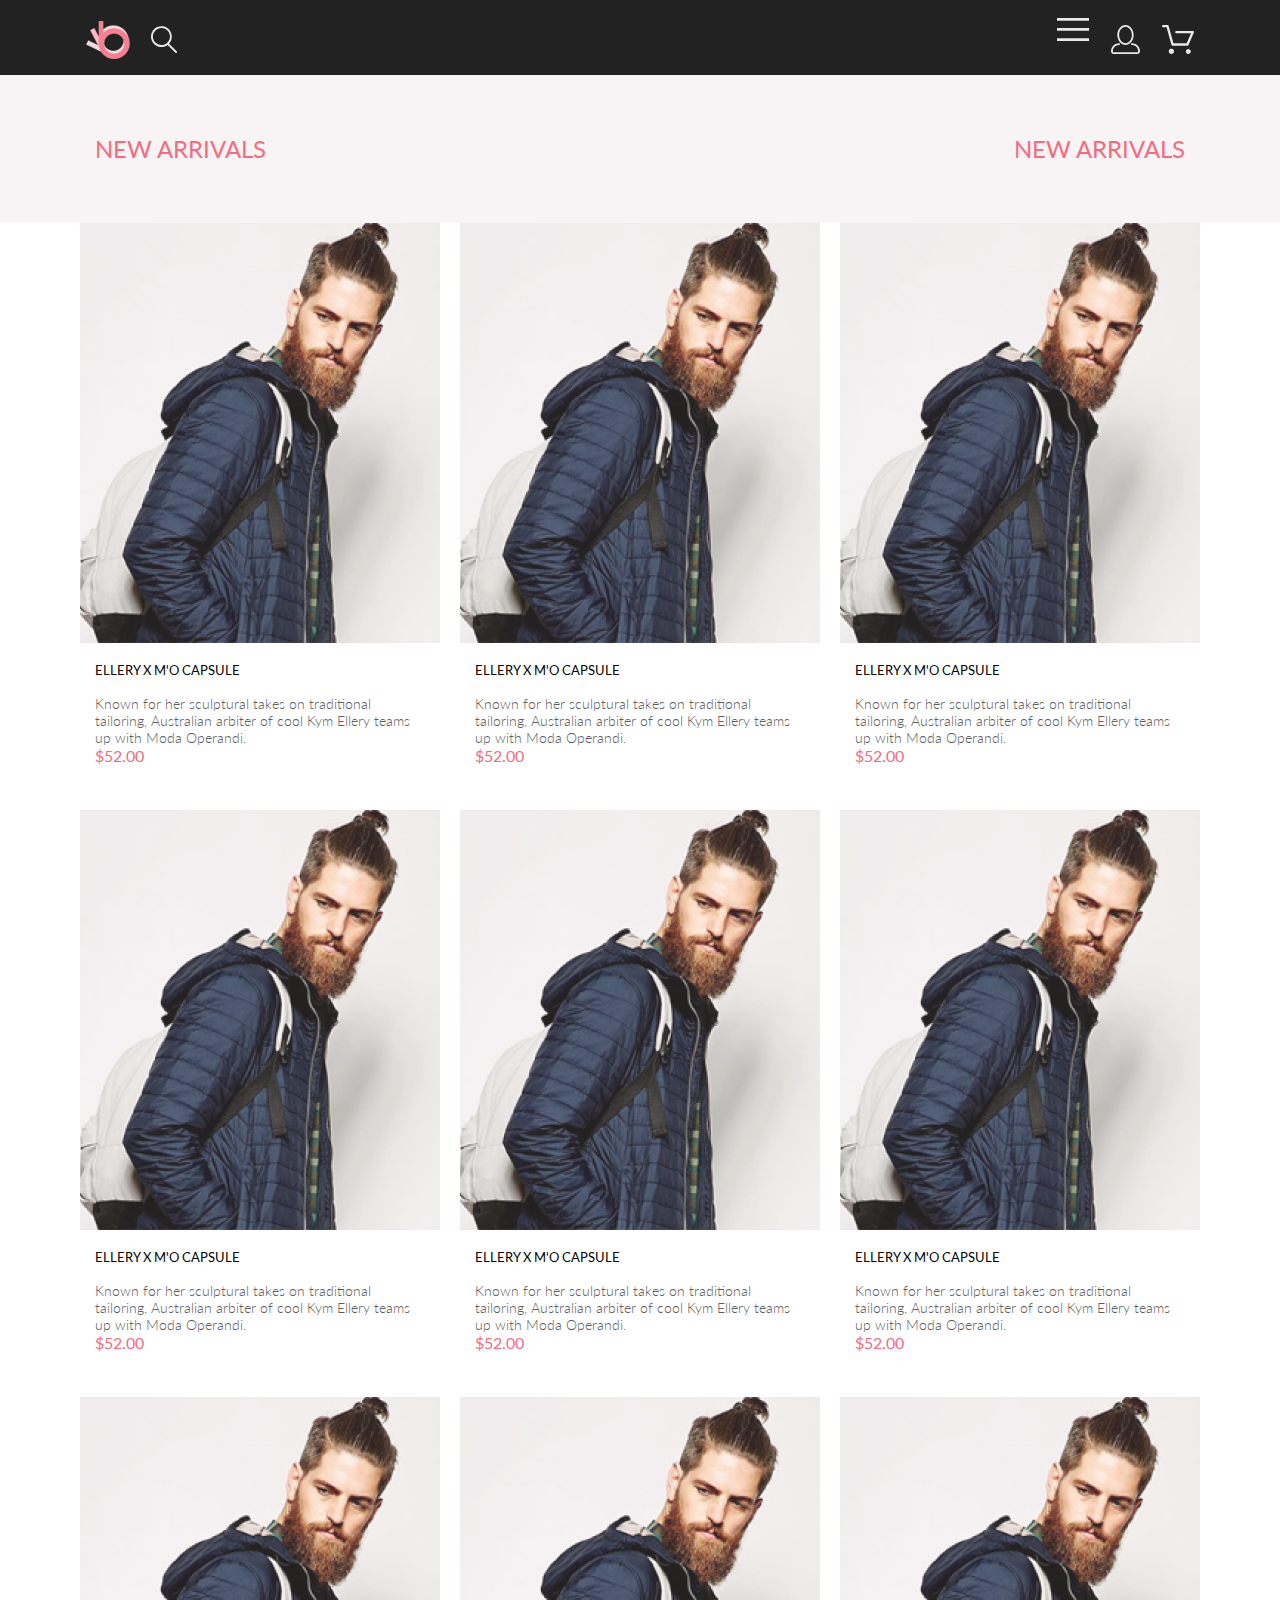
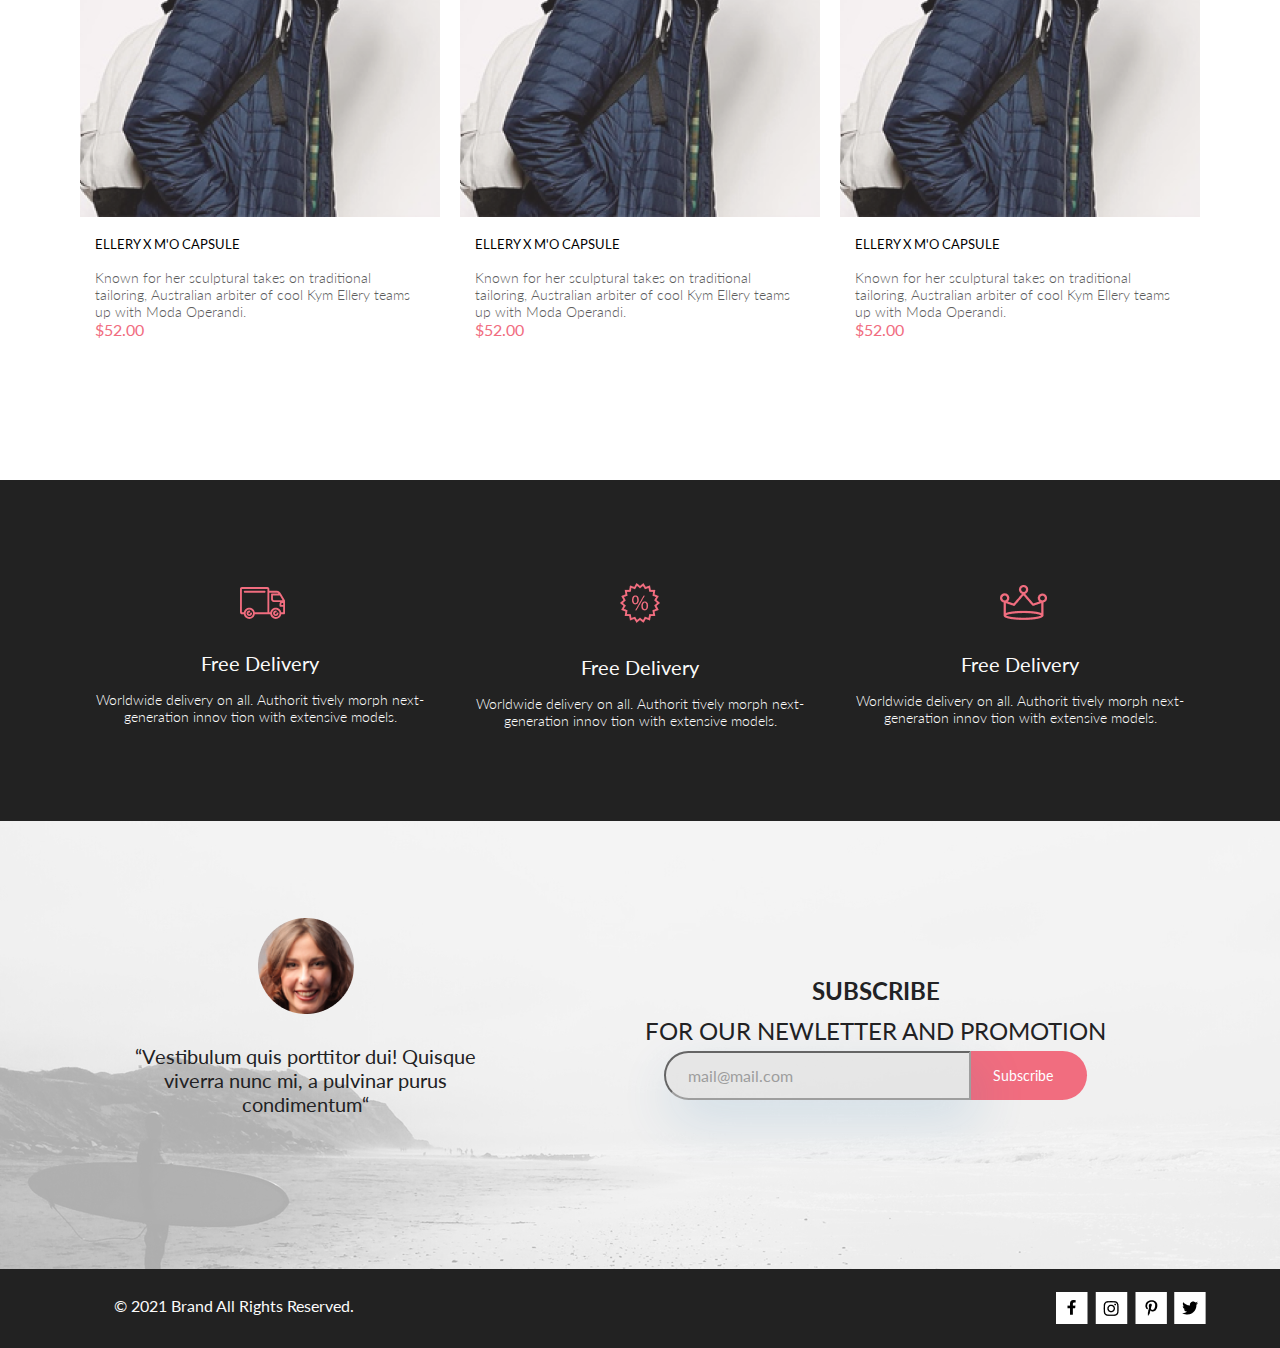
==== commit 17141fbe: "отправляю домашнее задание к уроку 8" ====
--- a/catalog.html
+++ b/catalog.html
@@ -8,6 +8,8 @@
     <title>Каталог - Интернет-магазин</title>
     <link href="https://cdn.jsdelivr.net/npm/bootstrap@5.2.0-beta1/dist/css/bootstrap.min.css" rel="stylesheet" integrity="sha384-0evHe/X+R7YkIZDRvuzKMRqM+OrBnVFBL6DOitfPri4tjfHxaWutUpFmBp4vmVor" crossorigin="anonymous">
     <link rel="stylesheet" href="/style.css">
+    <link rel="stylesheet" media="screen and (max-width: 768px)" href="/style-xs.css">
+    <link rel="stylesheet" media="screen and (max-width: 375px)" href="/style-s.css">
     <style>
         @import url('https://fonts.googleapis.com/css2?family=Lato:ital,wght@0,400;1,300;1,700&display=swap');
     </style>
--- a/style.css
+++ b/style.css
@@ -54,13 +54,45 @@
 }
 
 .background_img {
-    margin-left: -220px;
+    margin-left: -100px;
 }
 
 .backgroung_text {
     margin: 0px auto;
-    width: 405px;
-    display: flex;
+    width: 409px;
+    display: flex;
+}
+
+.backgroung_text-img {
+    margin-top: 289px;
+}
+
+.backtext {
+    margin-top: 0px;
+}
+
+.brand-header {
+    font-family: 'Lato';
+    font-style: normal;
+    font-weight: 900;
+    font-size: 44px;
+    line-height: 50px;
+    color: #222222;
+    margin-top: 290px;
+    margin-bottom: 0px;
+}
+
+.brand-stepheader {
+    font-family: 'Lato';
+    font-style: normal;
+    font-weight: 700;
+    font-size: 31px;
+    line-height: 58px;
+    color: #222222;
+}
+
+.colortext {
+    color: #F16D7F;
 }
 
 .item_cont {
@@ -390,14 +422,11 @@
 
 .menu {
     width: 232px;
-    height: 710px;
+    height: 764px;
     background: #FFFFFF;
     z-index: 7;
     padding: 37px 34px;
     display: none;
-}
-
-.menu {
     list-style-type: none;
 }
 
@@ -449,7 +478,8 @@
 
 .burger-menu {
     display: inline;
-    padding: auto;
+    padding: 0px 0px 20px 0px;
+    margin-top: 0px;
 }
 
 .item-head {
@@ -482,6 +512,14 @@
     display: block;
     text-decoration: none;
     width: 360px;
+}
+
+.item-cont-link {
+    width: 100%;
+}
+
+.cont2 {
+    width: 100%;
 }
 
 .txt-box {
@@ -571,7 +609,7 @@
     list-style-type: none;
 }
 
-li:before {
+li:before .bonus {
     content: url(/img/Vector.png);
     margin-right: 28px;
 }
--- a/style-xs.css
+++ b/style-xs.css
@@ -0,0 +1,170 @@
+@media (min-width: 768px) {
+    .container {
+        width: 768px;
+        padding: 0px;
+    }
+    .wrap {
+        width: 768px;
+    }
+    .flex-head-menu {
+        width: 768px;
+    }
+    .flex-head-menu-right {
+        margin-left: 424px;
+    }
+    .background {
+        width: 768px;
+        height: 368px;
+    }
+    .image_block {
+        width: 368px;
+        height: 368px;
+        margin-left: 0px;
+    }
+    .background_img {
+        margin-left: 0px;
+        width: 386px;
+        height: 368px;
+    }
+    .background_img {
+        margin-top: 0px;
+    }
+    .backgroung_text {
+        margin-left: 39px;
+    }
+    .backgroung_text-img {
+        margin-top: 138px;
+    }
+    .backtext {
+        margin-top: 138px;
+        margin-left: 16px;
+    }
+    .brand-header {
+        margin-top: 0px;
+        font-size: 44px;
+        line-height: 53px;
+        width: 283px;
+    }
+    .brand-stepheader {
+        width: 283px;
+        font-size: 24px;
+        line-height: 28px;
+    }
+    .item_cont {
+        width: 735px;
+        height: 167px;
+        margin-top: 388px;
+    }
+    .item-cont-card {
+        width: 232px;
+        height: 167px;
+    }
+    .item_cont2 {
+        width: 735px;
+        height: 116px;
+    }
+    .item-head {
+        width: 768px;
+    }
+    a .item-cont-link {
+        width: 768px;
+    }
+    .special_offer_back {
+        height: 610px;
+    }
+    .special_offer {
+        display: flex;
+        flex-direction: column;
+        height: 610px;
+        width: 768px;
+    }
+    .special_offer_text {
+        height: 183px;
+    }
+    .special_offer_img {
+        margin-top: 48px;
+    }
+    .feedback {
+        width: 768px;
+        height: 693px;
+    }
+    .feedback_block {
+        width: 768px;
+        height: 693px;
+        display: flex;
+        flex-direction: column;
+    }
+    .feedback_text {
+        height: 137px;
+    }
+    .feedback_block_img {
+        height: 249px;
+        margin-bottom: 0px;
+    }
+    .feedback_text_head {
+        margin-top: 0px;
+    }
+    .feedback_block_image {
+        margin-top: 0px;
+    }
+    .feedback_block_text {
+        margin-bottom: 0px;
+    }
+    .feedback_text {
+        margin-top: 48px;
+    }
+    .footer_area {
+        width: 768px;
+    }
+    .flex-footer-menu-right {
+        margin-left: 305px;
+        margin-right: 24px;
+    }
+    .item-text {
+        width: 154px;
+        margin: -90px 39px 58px 39px;
+    }
+    .item-text-bold {
+        width: 154px;
+        margin: -100px 39px 58px 39px;
+    }
+    .item-text2 {
+        margin: -75px 268px 33px 288px;
+    }
+    .item-text-bold2 {
+        margin: -30px 268px 33px 288px;
+    }
+    .header-block-text {
+        width: 768px;
+    }
+    .header-block-text-right {
+        margin-left: 333px;
+    }
+    .product-desc {
+        width: 768px;
+    }
+    .item-flex-prod {
+        display: flex;
+        flex-wrap: wrap;
+        justify-content: space-between;
+    }
+    .reg-heading {
+        font-size: 16px;
+        line-height: 19.2px;
+    }
+    .bonus {
+        font-size: 16px;
+        line-height: 19.2px;
+        width: 354px;
+    }
+    li:before .bonus {
+        content: url(/img/Vector.png);
+        margin-right: 28px;
+    }
+    .reg-area {
+        width: 768px;
+    }
+    .reg-bonus-text {
+        margin-left: 22px;
+    }
+}--- a/style-s.css
+++ b/style-s.css
@@ -0,0 +1,39 @@
+@media (max-width: 375px) {
+    .wrap {
+        width: 375px;
+    }
+    .container {
+        width: 375px;
+    }
+    .header {
+        width: 375px;
+    }
+    .flex-head-menu {
+        width: 375px;
+    }
+    .background {
+        width: 375px;
+    }
+    .background_img {
+        display: none;
+    }
+    .backgroung_text {
+        width: 236px;
+        margin-left: 56px;
+    }
+    .logo {
+        margin-left: 16px;
+    }
+    .search {
+        margin-left: 41px;
+    }
+    .burger-menu {
+        margin-left: 200px;
+    }
+    .sign-form {
+        display: none;
+    }
+    .cart {
+        display: none;
+    }
+}